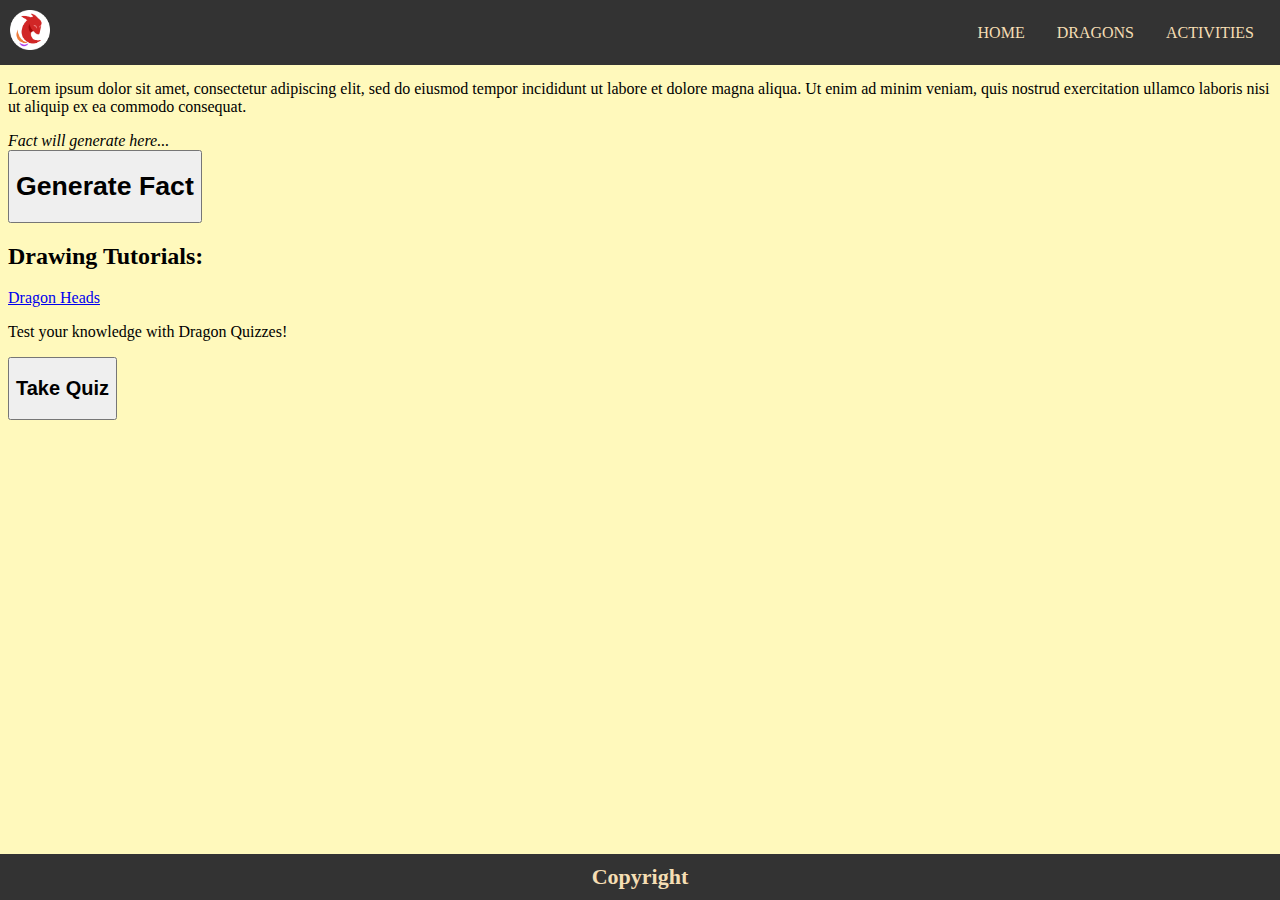
==== html/activity_page.html @ 383bf3b9 "Added background colors and fixed code formatting" ====
<!DOCTYPE html>
<html lang="en">

<header class="site-header">
	<link rel="stylesheet" href="../css/desktop.css" />
	<link rel="stylesheet" href="../css/tablet.css" />
	<link rel="stylesheet" href="../css/mobile.css" />
	<script src="../js/jquery-3.6.1.js"></script>
	<script src="../js/dropdown.js"></script>
	<meta name="viewport" content="width=device-width, initial-scale=1.0">

	<a href="index.html"><img class="icon" src="../images/home_imgs/icon.PNG" class="logo" /></a>
	<nav>
		<ul>
			<li><a href="index.html">Home</a>
			<li><a id="dropdown-trigger">Dragons</a>
				<div class="dropdownMenu" onmouseleave="return hideDropdown();">
					<a href="american_info_page.html">American Dragons</a>
					<a href="european_info_page.html">European Dragons</a>
					<a href="asian_info_page.html">Asian Dragons</a>
				</div>
			</li>
			<li><a href="activity_page.html">Activities</a></li>
		</ul>
	</nav>
</header>

<body id="activity-page-background">
	<div class="top-content">

		<div id="randombutton-container">
			<h1 id="randombutton-title">Dragon Fun Fact Generator</h1>
			<p>Lorem ipsum dolor sit amet, consectetur adipiscing elit, sed do eiusmod tempor incididunt ut labore et
				dolore
				magna aliqua.
				Ut enim ad minim veniam, quis nostrud exercitation ullamco laboris nisi ut aliquip ex ea commodo
				consequat.</p>
			<div id="factcontainer"><i>Fact will generate here...</i></div>
			<button class=randombutton>
				<h1>Generate Fact</h1>
			</button>
		</div>

		<div id="tutorial-container">
			<h2 id="tutorial-title">Drawing Tutorials:</h2>
			<!--tutorial pages separate-->
			<div class="dividerlist">
				<a href="dragon_head_tutorial.html">
					<p class="tutorial-point">Dragon Heads</p>
				</a>
				<div class="divider"></div>
			</div>
		</div>
	</div>


	<div id="quiz-container">
		<p id="quiztitle">Test your knowledge with Dragon Quizzes!</p>
		<button id="quizbutton">
			<h2>Take Quiz</h2>
		</button>
	</div>

</body>

<footer class="site-footer">Copyright</footer>

</html>
---- css/desktop.css ----
/*Stylization for all pages:*/

header {
  padding: 10px;
  background-color: #333;
  position: fixed;
  width: 100%;
  top: 0;
  height: 65px;
  left: 0;
  right: 0;
  z-index: 2;
  z-index: 2;
}

.logo {
  border-radius: 50%;
  z-index: 3;
  z-index: 3;
}

nav {
  float: right;
  z-index: 2;
  z-index: 2;
}

ul {
  list-style-type: none;
  margin: 0;
  padding: 0;
  overflow: hidden;
}

li {
  float: left;
}

li a {
  display: block;
  color: wheat;
  text-align: center;
  padding: 14px 16px;
  text-decoration: none;
  text-transform: uppercase;
}

li a:hover {
  color: blue;
  cursor: pointer;
}

.dropdownMenu {
  display: none;
  position: absolute;
  background-color: #333;
  min-width: 160px;
  box-shadow: 0px 8px 16px 0px rgba(0, 0, 0, 0.2);
  z-index: -1;
  padding-top: 75px;
  margin-top: -75px;
}

.dropdownMenu a:hover {
  background-color: #ddd;
  color: black;
}

.icon {
  width: 40px;
  height: 40px;
}

.site-footer {
  text-align: center;
  font-size: 22px;
  padding: 10px;
  font-weight: bold;
  background-color: #333;
  color: wheat;
  position: fixed;
  left: 0;
  bottom: 0;
  width: 100%;
}

/*Stylization for home page:*/
#homepage-background {
  background-color: rgb(255, 249, 188);
}

.content {
  font-size: 20px;
  font-family: Verdana, sans-serif;
  font-weight: 500;
  line-height: 1.5rem;
}

body {
  margin-bottom: 40px;
}

.flex-container {
  display: flex;
}

* {
  box-sizing: border-box;
}

.column {
  float: left;
  width: 50%;
  padding: 10px;
  height: auto;
}

.row {
  margin-top: 85px;
}

/* Clear floats after the columns */
.row:after {
  content: "";
  display: table;
  clear: both;
}

* {
  box-sizing: border-box
}

/* Slideshow container */
.slideShow {
  margin-bottom: 25px;
}

/* Hide the images by default */

.slideImg {
  width: 100%;
  height: auto;
}

/* Next & previous buttons */
.prevButton,
.nextButton {
  cursor: pointer;
  padding: 25px;
  color: red;
  font-weight: bold;
  font-size: 28px;
  user-select: none;
}

.nextButton {
  right: 0;
  border-radius: 3px 0 0 3px;
}

.buttonsDiv {
  text-align: center;
}

/*Stylization for art pages:*/
#art-page-background {
  background-color: rgb(255, 249, 188);
}

#art-page-background {
  background-color: rgb(255, 249, 188);
}

#page-header {
  font-size: 26pt;
  text-align: center;
  margin-top: 85px;
  margin-bottom: 30px;
  border-bottom-style: solid;
}

#art-abstract {
  margin-bottom: 25px;
  margin-left: 5%;
  margin-right: 5%;
  background-color: #DDD;
  padding: 10px;
  border-style: solid;
  border-width: 0.5px;
  border-radius: 5px;

}

#tutorial {
  display: flex;
  flex-direction: column;
}

.section-header {
  margin-left: 5%;
}

.step-header {
  margin-left: 10%;
}

.tutorial-image {
  width: 100%;
  height: 100%;
}

.tutorial-figure {
  width: 20%;
  height: 20%;
  border-style: solid;
  border-width: 0.5px;
  flex-shrink: 0;
  background-color: white;
}

.tutorial-figure-caption {
  text-align: center;
  border-top-style: solid;
  border-width: 0.5px;
  padding: 10px;
  background-color: #DDD;
  border-top-style: solid;
  border-width: 0.5px;
  padding: 10px;
  background-color: #DDD;
}

.step {
  display: flex;
  align-items: flex-start;
  flex-direction: row;
  justify-content: left;
}

.step-description {
  margin-right: 10%;
  margin-left: 5%;
  background-color: #DDD;
  border-style: solid;
  border-width: 0.5px;
  border-radius: 10px;
  padding: 15px;
}

/*Stylization for info pages:*/
.info-content {
  margin-top: 85px;
}

#header {
  font-size: 26pt;
  text-align: center;
  margin-bottom: 30px;
  border-bottom-style: solid;
}

.header {
  margin-left: 50%;
}

.subheader {
  font-size: 22pt;
}

.description {
  font-size: 15pt;
  text-align: left;
}

#info-background {
  background-color: rgb(255, 249, 188);
}

.info-img {
  max-width: 100%;
  max-height: 100%;
  aspect-ratio: auto;
}

/*Stylization for activity page*/
#activity-page-background {
  background-color: rgb(255, 249, 188);
}
---- css/tablet.css ----
@media only screen and (max-width: 768px) {

  /*Stylization for the homepage*/
  .column {
    width: 100%;
  }

  .row:after {
    content: "";
    display: table;
    clear: both;
  }

  /*Stylization for art pages:*/
  .step-description {
    margin-right: 10%;
    padding: 10px;
  }

  .tutorial-figure {
    width: 35%;
    height: 35%;
    margin: 0 5% 5px 5%;
  }

  .step-header {
    margin-left: 5%;
  }

  /*Stylization for the activity pages:*/
  #randombutton-container {
    width: 100%;
    margin: none;
  }

  .top-content {
    display: block;
  }

  #tutorial-container {
    width: 95%;
  }

  #quiz-container {
    width: 98%;
    margin: none;
  }

  #header {
    font-size: 26pt;
    text-align: left;
    margin-bottom: 30px;
    border-bottom-style: solid;
  }

  /*Style for info:*/
  .header {
    margin-left: 50%;
  }

  .subheader {
    font-size: 22pt;
  }

  .description {
    font-size: 15pt;
    text-align: left;
  }
}
---- css/mobile.css ----
@media only screen and (max-width: 480px) {

  /*Stylization for the homepage*/
  header {
    height: 150px;
  }

  li {
    float: none;
  }

  .column {
    width: 100%;
  }

  .row:after {
    content: "";
    display: table;
    clear: both;
  }

  /*Stylization for art pages:*/
  .step {
    flex-direction: column;
    align-items: center;
    padding-right: 36px;
  }

  .step-description {
    margin-left: 0;
    margin-right: 0;
  }

  .tutorial-figure {
    width: 35%;
    height: 35%;
    margin-left: 0;
    margin-right: 0;
  }

  /*Stylization for activity pages:*/
  #quizbutton {
    width: 500px;
    margin: none;
  }

  #quiztitle {
    margin: none;
    width: 10%;
  }

  #quiz-container {
    padding: 3%;
    width: 90%;
  }

  #randombutton-container {
    width: 100%;
    margin: none;
  }

  .top-content {
    display: block;
  }

  .tutorial-point {
    width: 300px;
    padding: 2%;
  }

  #tutorial-title {
    text-align: center;
    width: 300px;
  }

  /*Style for info:*/
  .header {
    margin-left: 50%;
  }

  .subheader {
    font-size: 22pt;
  }

  .description {
    font-size: 15pt;
    text-align: left;

  }

  #info-background {
    background-color: rgb(255, 249, 188);
  }
}
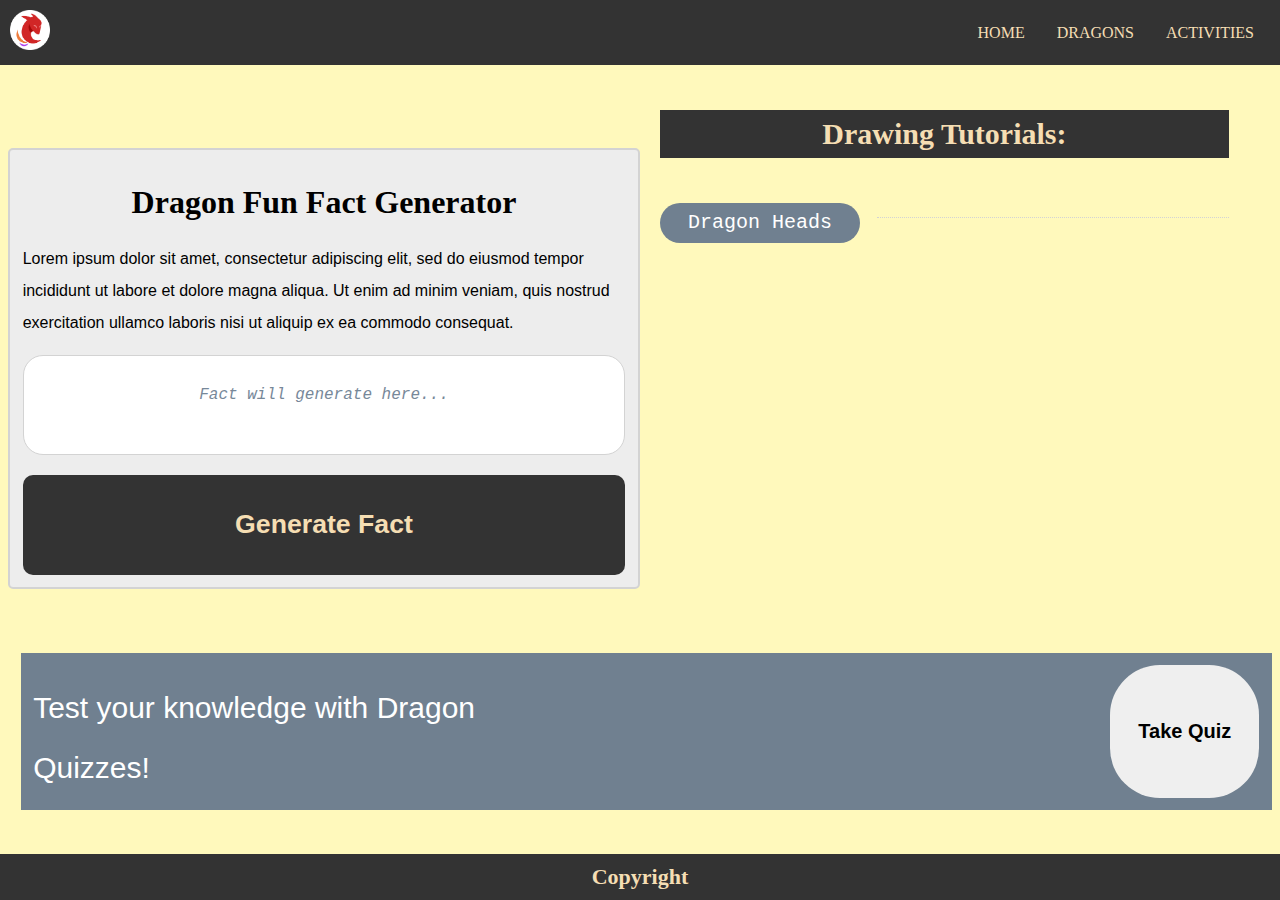
==== commit 0e3ebec2: "Minor changes to activity page & default style" ====
--- a/html/activity_page.html
+++ b/html/activity_page.html
@@ -37,7 +37,7 @@
 				consequat.</p>
 			<div id="factcontainer"><i>Fact will generate here...</i></div>
 			<button class=randombutton>
-				<h1>Generate Fact</h1>
+				<h1 class="activity-button-text">Generate Fact</h1>
 			</button>
 		</div>
 
@@ -57,7 +57,7 @@
 	<div id="quiz-container">
 		<p id="quiztitle">Test your knowledge with Dragon Quizzes!</p>
 		<button id="quizbutton">
-			<h2>Take Quiz</h2>
+			<h2 class="activity-button-text">Take Quiz</h2>
 		</button>
 	</div>
 
--- a/css/desktop.css
+++ b/css/desktop.css
@@ -1,4 +1,15 @@
 /*Stylization for all pages:*/
+
+p {
+  font-size: 12pt;
+  font-family: "Helvetica", "Arial";
+  line-height: 2;
+  cursor: default;
+}
+
+h1, h2, h3, h4, h5, h6 {
+  cursor: default;
+}
 
 header {
   padding: 10px;
@@ -90,10 +101,7 @@
 }
 
 .content {
-  font-size: 20px;
-  font-family: Verdana, sans-serif;
   font-weight: 500;
-  line-height: 1.5rem;
 }
 
 body {
@@ -252,23 +260,19 @@
   margin-top: 85px;
 }
 
-#header {
+.info-header {
+  margin-left: 50%;
   font-size: 26pt;
   text-align: center;
   margin-bottom: 30px;
   border-bottom-style: solid;
 }
 
-.header {
-  margin-left: 50%;
-}
-
-.subheader {
+.info-subheader {
   font-size: 22pt;
 }
 
-.description {
-  font-size: 15pt;
+.info-description {
   text-align: left;
 }
 
@@ -280,9 +284,132 @@
   max-width: 100%;
   max-height: 100%;
   aspect-ratio: auto;
-}
-
-/*Stylization for activity page*/
+  margin-top: 50px;
+}
+
+
+ /*Stylization for activity page:*/
 #activity-page-background {
   background-color: rgb(255, 249, 188);
+}
+
+a{
+    text-decoration: none
+}
+
+.activitypage{
+    display: block;
+}
+
+.divider{
+    border-top: lightgray dotted 1px;
+    margin-left: 3%;
+    margin-top: 6%;
+    width: 750px;
+}
+.dividerlist{
+    display: flex;
+}
+
+#factcontainer{
+    border: lightgray solid 1px;
+    border-radius: 20px;
+    height: 100px;
+    color: lightslategray;
+    padding: 5%;
+    text-align: center;
+    background-color: white;
+}
+
+
+#quiz-container{
+    background-color: slategray;
+    display: flex;
+    width: 99%;
+    margin: 1%;
+    margin-top: 5%;
+}
+
+#quizbutton{
+    padding: 1%;
+    border: none;
+    border-radius: 50px;
+    width: 150px;
+    margin: 1%;
+    cursor:pointer;
+}
+#quiztitle{
+    color: white;
+    text-align: left;
+    font-size: 30px;
+    margin: 1%;
+    margin-right: 40%;
+    margin-top: 2%;
+}
+
+.randombutton{
+    color: wheat;
+    background-color: #333;
+    height: 100px;
+    width: 100%;
+    margin-top: 20px;
+    border: none;
+    border-radius: 10px;
+    cursor:pointer;
+}
+
+#randombutton-container{
+    border: lightgray solid 2px;
+    border-radius: 5px;
+    padding: 1%;
+    width: 50%;
+    height: 50%;
+    font-family: 'Courier New';
+    background-color: #ededed;
+    margin-top: 5%;
+}
+
+#randombutton-title{
+    font-family: 'sans-serif;';
+    text-align: center;
+}
+
+.top-content{
+    display: flex;
+    margin-bottom: 20px;
+    margin-top: 85px;
+}
+
+#tutorial-container{
+    width: 45%;
+    text-align: center;
+    margin-left: 20px;
+    margin-right: 20px;
+}
+
+.tutorial-point{
+    background-color: slategray;
+    color: white;
+    font-size: 20px;
+    font-family: 'Courier New';
+    border: none;
+    border-radius: 20px;
+    text-align: center;
+    width: 200px;
+    cursor: pointer;
+}
+
+.tutorial-point:hover{
+    background-color: #a11f29;
+}
+
+#tutorial-title{
+    background-color: #333;
+    color: wheat;
+    font-size: 30px;
+    padding: 7px;
+}
+
+.activity-button-text {
+  cursor: pointer;
 }--- a/css/tablet.css
+++ b/css/tablet.css
@@ -52,18 +52,23 @@
     margin-bottom: 30px;
     border-bottom-style: solid;
   }
+  
+  /*Stylization for activity page:*/
+	#randombutton-container{
+		width: 100%;
+		margin: none;
+	}
+	.top-content{
+		display: block;
+	}
 
-  /*Style for info:*/
-  .header {
-    margin-left: 50%;
-  }
+	#tutorial-container{
+		width: 95%;
+	}
 
-  .subheader {
-    font-size: 22pt;
-  }
+	#quiz-container{
+		width: 98%;
+		margin: none;
+	}
 
-  .description {
-    font-size: 15pt;
-    text-align: left;
-  }
-}+}
--- a/css/mobile.css
+++ b/css/mobile.css
@@ -74,21 +74,41 @@
   }
 
   /*Style for info:*/
-  .header {
-    margin-left: 50%;
+  .info-description {
+    font-size: 15pt;
+  }
+  
+  /*Stylization for activity page:*/
+  #quizbutton{
+    width: 500px;
+    margin: none;
   }
 
-  .subheader {
-    font-size: 22pt;
+  #quiztitle{
+    margin: none;
+    width: 10%;
   }
 
-  .description {
-    font-size: 15pt;
-    text-align: left;
-
+  #quiz-container{
+    padding: 3%;
+    width: 90%;
   }
 
-  #info-background {
-    background-color: rgb(255, 249, 188);
+  #randombutton-container{
+      width: 100%;
+      margin: none;
+    }
+  .top-content{
+    display: block;
   }
-}+
+  .tutorial-point{
+    width: 300px;
+    padding: 2%;
+  }
+
+  #tutorial-title{
+    text-align: center;
+    width: 300px;
+  }
+}
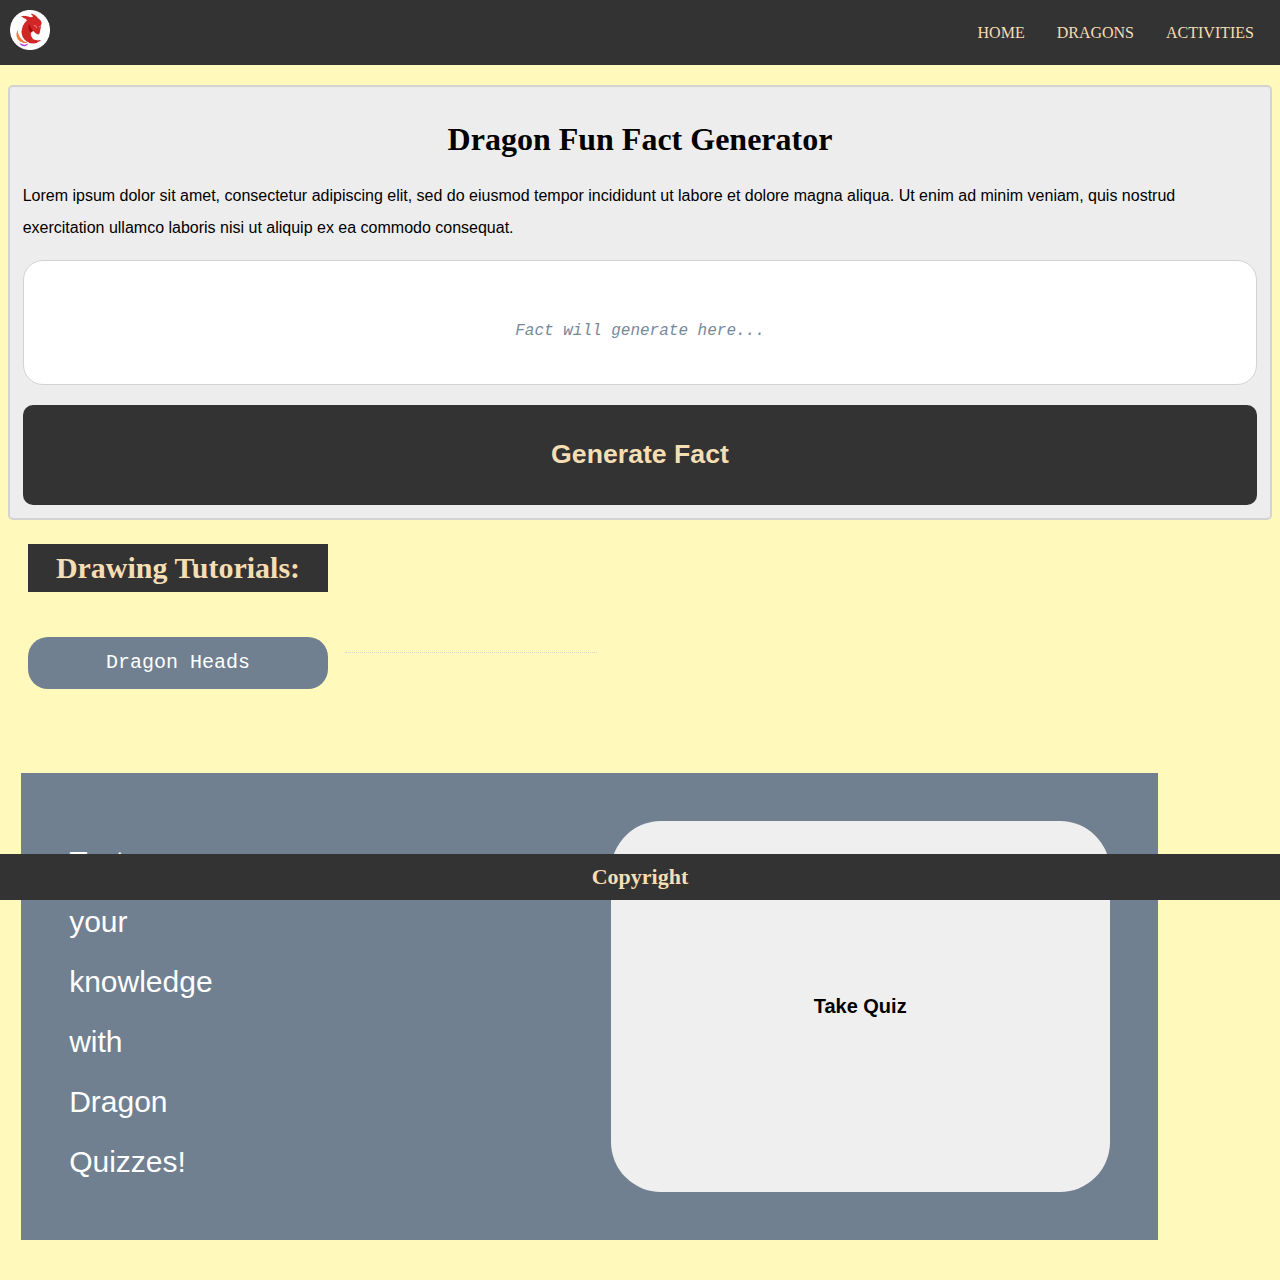
==== commit 3741e35d: "Added info and made dropdown hide on click." ====
--- a/html/activity_page.html
+++ b/html/activity_page.html
@@ -25,7 +25,7 @@
 	</nav>
 </header>
 
-<body id="activity-page-background">
+<body id="activity-page-background" onclick="return hideDropdown();">
 	<div class="top-content">
 
 		<div id="randombutton-container">
--- a/css/tablet.css
+++ b/css/tablet.css
@@ -70,5 +70,35 @@
 		width: 98%;
 		margin: none;
 	}
+  .info-content {
+    margin-top: 85px;
+  }
 
+  .info-header {
+    margin-left: 50%;
+    font-size: 26pt;
+    text-align: center;
+    margin-bottom: 30px;
+    border-bottom-style: solid;
+  }
+
+  .info-subheader {
+    font-size: 22pt;
+  }
+
+  .info-description {
+    text-align: left;
+  }
+
+  #info-background {
+    height: 100%;
+    background-color: rgb(255, 249, 188) !important;
+  }
+
+  .info-img {
+    max-width: 200px;
+    max-height: 200px;
+    aspect-ratio: auto;
+    margin-top: 50px;
+  }
 }
--- a/css/mobile.css
+++ b/css/mobile.css
@@ -74,9 +74,38 @@
   }
 
   /*Style for info:*/
+  .info-content {
+    margin-top: 85px;
+  }
+
+  .info-header {
+    margin-left: 50%;
+    font-size: 26pt;
+    text-align: center;
+    margin-bottom: 30px;
+    border-bottom-style: solid;
+  }
+
+  .info-subheader {
+    font-size: 22pt;
+  }
+
   .info-description {
-    font-size: 15pt;
+    text-align: left;
   }
+
+  #info-background {
+    height: 100%;
+    background-color: rgb(255, 249, 188) !important;
+  }
+
+  .info-img {
+    max-width: 200px;
+    max-height: 200px;
+    aspect-ratio: auto;
+    margin-top: 50px;
+  }
+}
   
   /*Stylization for activity page:*/
   #quizbutton{
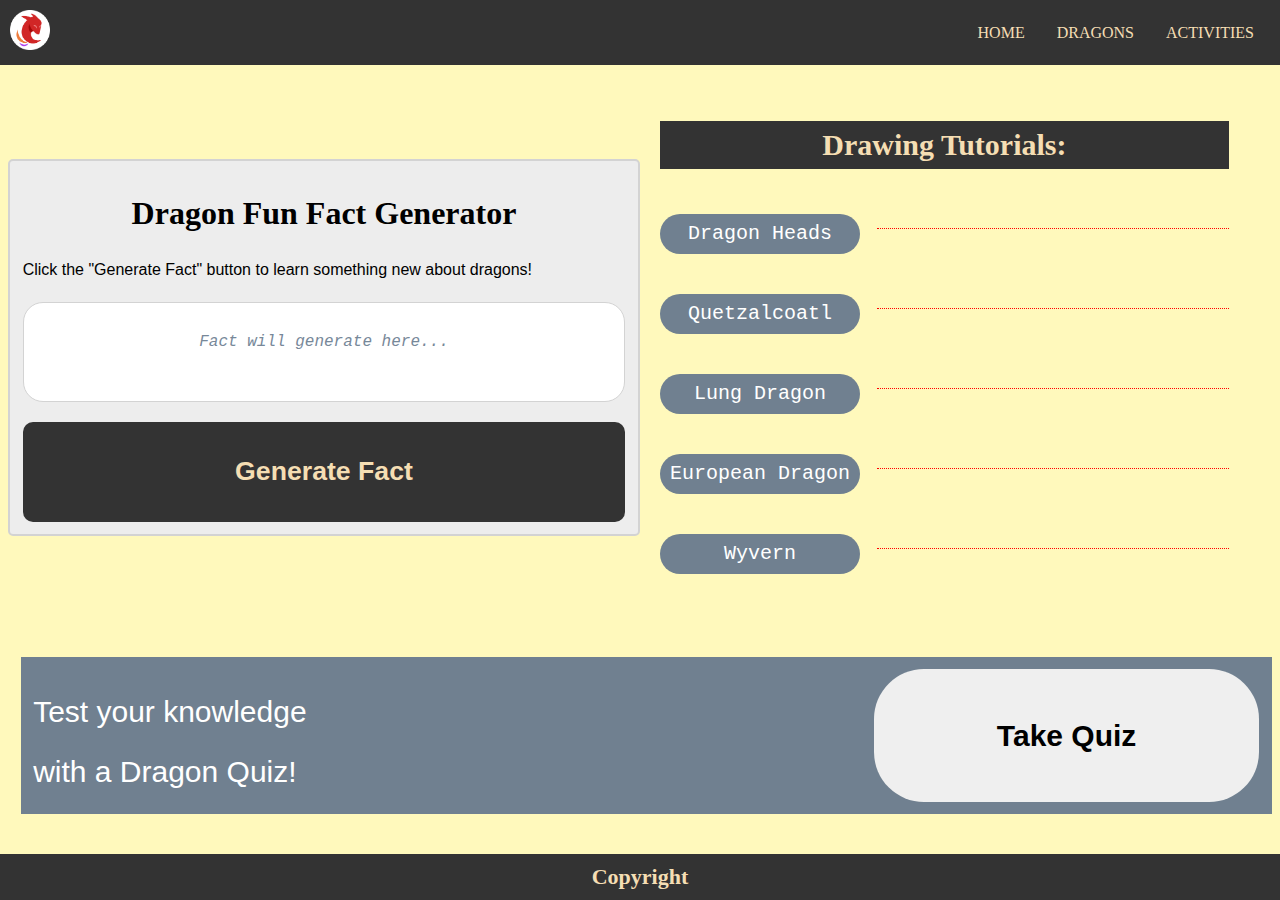
==== commit 29037e12: "Updated html" ====
--- a/html/activity_page.html
+++ b/html/activity_page.html
@@ -1,10 +1,10 @@
 <!DOCTYPE html>
-<html lang="en">
+<html lang="en" id="activity-background">
 
 <header class="site-header">
-	<link rel="stylesheet" href="../css/desktop.css" />
-	<link rel="stylesheet" href="../css/tablet.css" />
-	<link rel="stylesheet" href="../css/mobile.css" />
+	<link rel="stylesheet" href="..\css\desktop.css" />
+	<link rel="stylesheet" href="..\css\tablet.css" />
+	<link rel="stylesheet" href="..\css\mobile.css" />
 	<script src="../js/jquery-3.6.1.js"></script>
 	<script src="../js/dropdown.js"></script>
 	<meta name="viewport" content="width=device-width, initial-scale=1.0">
@@ -25,39 +25,62 @@
 	</nav>
 </header>
 
-<body id="activity-page-background" onclick="return hideDropdown();">
+<body id="activity-page-background">
 	<div class="top-content">
 
 		<div id="randombutton-container">
 			<h1 id="randombutton-title">Dragon Fun Fact Generator</h1>
-			<p>Lorem ipsum dolor sit amet, consectetur adipiscing elit, sed do eiusmod tempor incididunt ut labore et
-				dolore
-				magna aliqua.
-				Ut enim ad minim veniam, quis nostrud exercitation ullamco laboris nisi ut aliquip ex ea commodo
-				consequat.</p>
+			<p>Click the "Generate Fact" button to learn something new about dragons!</p>
 			<div id="factcontainer"><i>Fact will generate here...</i></div>
-			<button class=randombutton>
-				<h1 class="activity-button-text">Generate Fact</h1>
+			<button onclick="generatebutton()" class=randombutton>
+				<h1>Generate Fact</h1>
 			</button>
 		</div>
 
 		<div id="tutorial-container">
 			<h2 id="tutorial-title">Drawing Tutorials:</h2>
 			<!--tutorial pages separate-->
-			<div class="dividerlist">
-				<a href="dragon_head_tutorial.html">
+			<div>
+				<div class="listitem">
+					<a href="dragon_head_tutorial.html">
 					<p class="tutorial-point">Dragon Heads</p>
-				</a>
-				<div class="divider"></div>
+					</a>
+					<div class="divider"></div>
+				</div>
+				<div class="listitem">
+					<a href="quetzalcoatl_tutorial.html">
+					<p class="tutorial-point">Quetzalcoatl</p>
+					</a>
+					<div class="divider"></div>
+				</div>
+				<div class="listitem">
+					<a href="lung_tutorial.html">
+					<p class="tutorial-point">Lung Dragon</p>
+					</a>
+					<div class="divider"></div>
+				</div>
+				<div class="listitem">
+					<a href="dragon_tutorial.html">
+					<p class="tutorial-point">European Dragon</p>
+					</a>
+					<div class="divider"></div>
+				</div>
+				<div class="listitem">
+					<a href="wyvern_tutorial.html">
+					<p class="tutorial-point">Wyvern</p>
+					</a>
+					<div class="divider"></div>
+				</div>
+				
 			</div>
 		</div>
 	</div>
 
 
 	<div id="quiz-container">
-		<p id="quiztitle">Test your knowledge with Dragon Quizzes!</p>
-		<button id="quizbutton">
-			<h2 class="activity-button-text">Take Quiz</h2>
+		<p id="quiztitle">Test your knowledge with a Dragon Quiz!</p>
+		<button onclick="location.href='quiz.html'" id='quizbutton'>
+			<h2>Take Quiz</h2>
 		</button>
 	</div>
 
@@ -65,4 +88,9 @@
 
 <footer class="site-footer">Copyright</footer>
 
-</html>+<script src="../js/jquery-3.6.1.js"></script>
+<script src="../js/home.js"></script>
+<script src="../js/dropdown.js"></script>
+<script src="../js/activitypage.js"></script>
+
+</html>
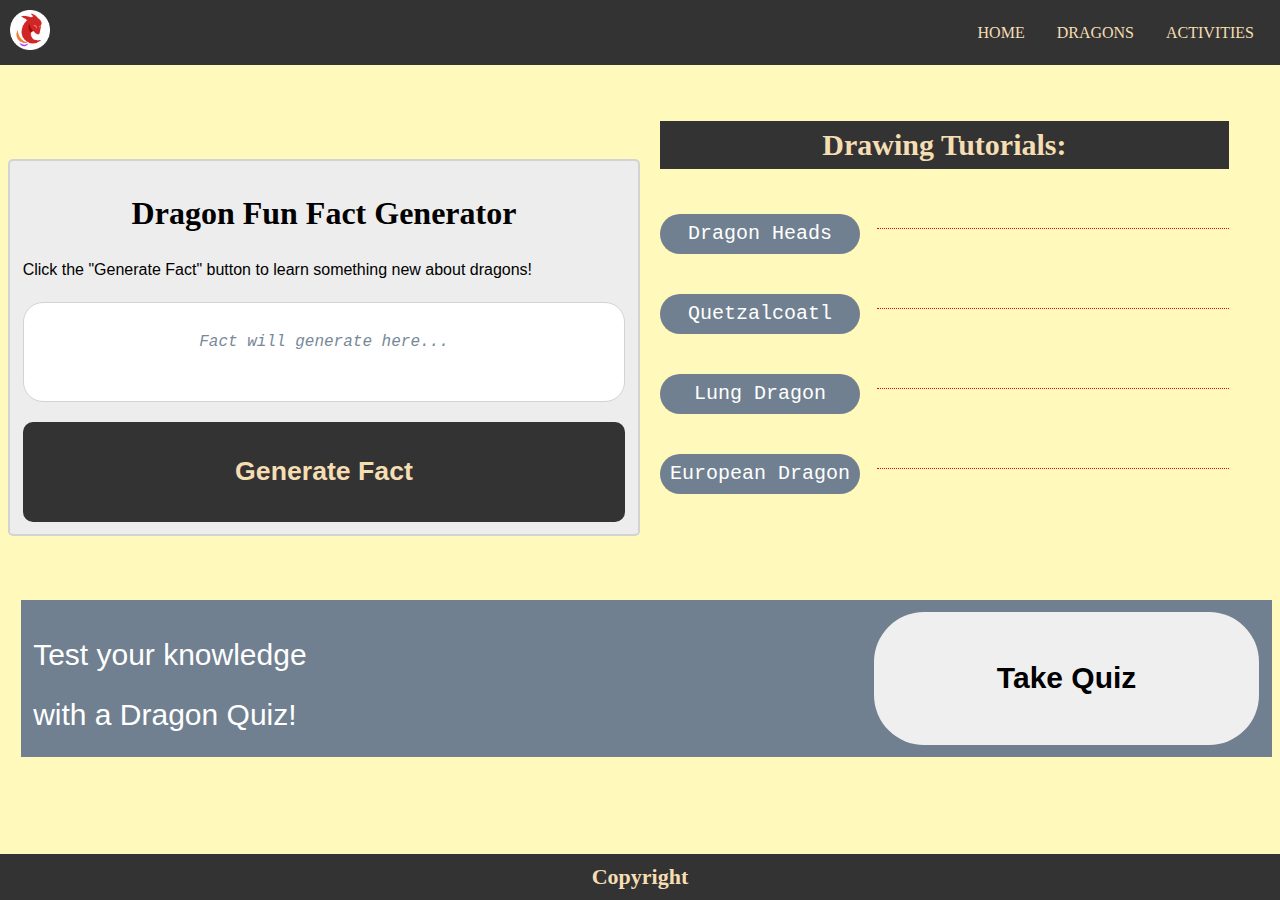
==== commit 2a6210eb: "Update activity_page.html" ====
--- a/html/activity_page.html
+++ b/html/activity_page.html
@@ -65,12 +65,6 @@
 					</a>
 					<div class="divider"></div>
 				</div>
-				<div class="listitem">
-					<a href="wyvern_tutorial.html">
-					<p class="tutorial-point">Wyvern</p>
-					</a>
-					<div class="divider"></div>
-				</div>
 				
 			</div>
 		</div>
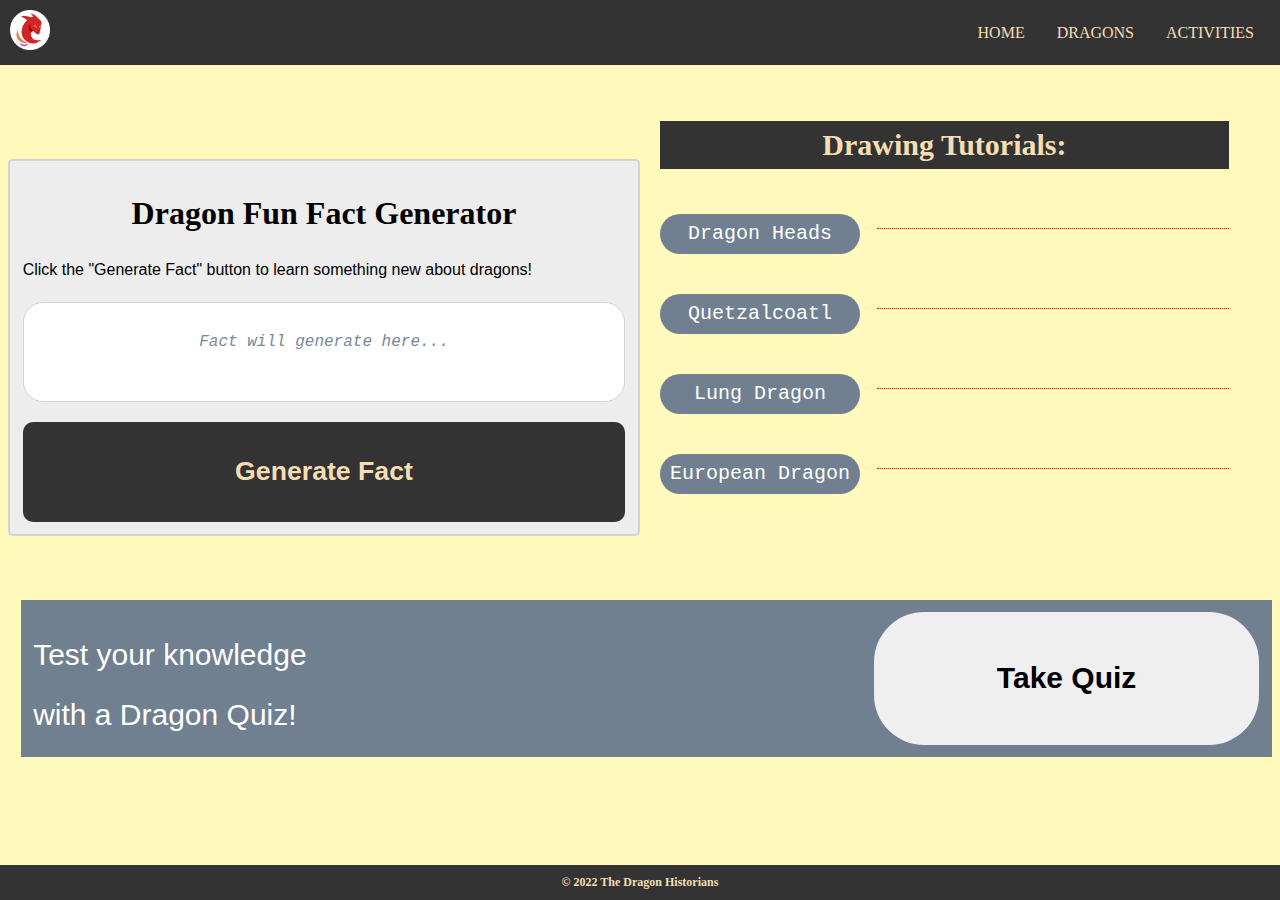
==== commit 8f2451e6: "Finished head tutorial & changed footer" ====
--- a/html/activity_page.html
+++ b/html/activity_page.html
@@ -14,7 +14,7 @@
 		<ul>
 			<li><a href="index.html">Home</a>
 			<li><a id="dropdown-trigger">Dragons</a>
-				<div class="dropdownMenu" onmouseleave="return hideDropdown();">
+				<div class="dropdownMenu">
 					<a href="american_info_page.html">American Dragons</a>
 					<a href="european_info_page.html">European Dragons</a>
 					<a href="asian_info_page.html">Asian Dragons</a>
@@ -32,8 +32,8 @@
 			<h1 id="randombutton-title">Dragon Fun Fact Generator</h1>
 			<p>Click the "Generate Fact" button to learn something new about dragons!</p>
 			<div id="factcontainer"><i>Fact will generate here...</i></div>
-			<button onclick="generatebutton()" class=randombutton>
-				<h1>Generate Fact</h1>
+			<button class=randombutton>
+				<h1 class="button-text">Generate Fact</h1>
 			</button>
 		</div>
 
@@ -73,14 +73,14 @@
 
 	<div id="quiz-container">
 		<p id="quiztitle">Test your knowledge with a Dragon Quiz!</p>
-		<button onclick="location.href='quiz.html'" id='quizbutton'>
-			<h2>Take Quiz</h2>
+		<button id='quizbutton'>
+			<h2 class="button-text">Take Quiz</h2>
 		</button>
 	</div>
 
 </body>
 
-<footer class="site-footer">Copyright</footer>
+<footer class="site-footer">&copy 2022 The Dragon Historians</footer>
 
 <script src="../js/jquery-3.6.1.js"></script>
 <script src="../js/home.js"></script>
